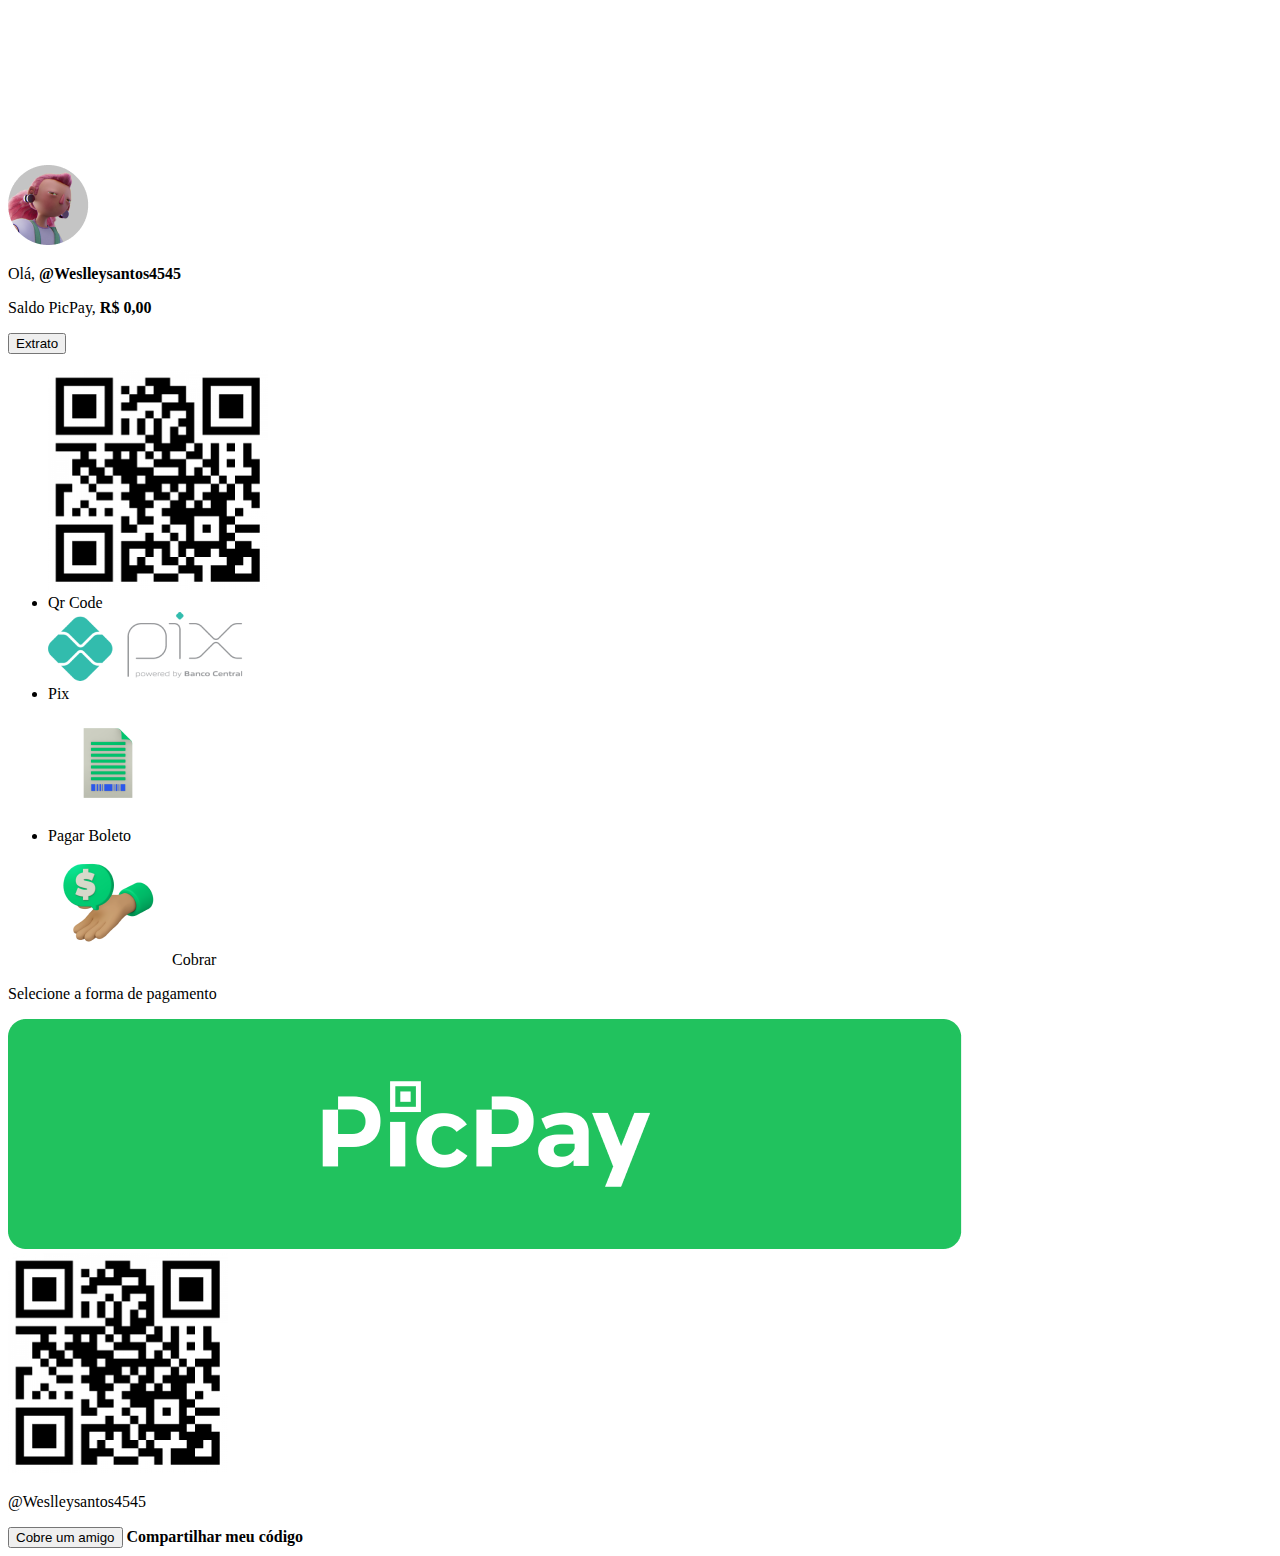
==== index.html @ 89a9e0e4 "Add files via upload" ====
<!DOCTYPE html>
<html lang="pt-BR">

    <head>

        <meta charset="UTF-8"/>
        <title>PicPay Pro</title>

    </head>

    <body color="red">
        
        <header>
            <div>
                <figure>
                    <img src="./assets/img/logo-picpro.png" alt="Projeto PicPro">
                </figure>
                <figure>
                    <img src="./assets/img/logo-kenzie.png" alt="Logo Kenzie">
                </figure>
            </div>
        </header>

        <main>

            <section>

                <div>

                <img src="assets/img/usuario.png" alt="Ícone do usuario">
                <p>Olá, <strong>@Weslleysantos4545</strong></p>

                </div>
                <div>
                    <p>Saldo PicPay, <strong>R$ 0,00</strong></p>
                    <button>Extrato</button>
                </div>
                <ul>
                    <img src="assets/img/qrcode-imagem.png" alt="qrcode">
                    <li>Qr Code</li>

                    <img src="assets/img/pix-logo.png" alt="Pix">
                    <li>Pix</li>

                    <img src="assets/img/boleto.png" alt="Boleto">
                    <li>Pagar Boleto</li>

                    <img src="assets/img/cobrar.png" alt="Cobrar">
                    <liTr4>Cobrar</li>
                </ul>

            </section>

            <section>
                <!--Div Geral-->
                <div>
                    
                    <!--Div pagamento-->
                    <div>
                        <p>Selecione a forma de pagamento</p>
                        <img src="assets/img/banner.png" alt="formpag">

                    </div>
                    
                    <!--Div QrCode-->
                    <div>
                        <img src="assets/img/qrcode-imagem.png" alt="qrcode">
                        <p>@Weslleysantos4545</p>
                        <button>Cobre um amigo</button>
                        <strong>Compartilhar meu código</strong>
                    </div>

                    <!--Div Pix-->
                    <div>


                    </div>
                    
                    <!--Div Boleto-->
                    <div></div>

                    <!--Div Cobrar-->
                    <div></div>
                    
                    
                </div>

            </section>

        </main>
        
    </body>

</html>
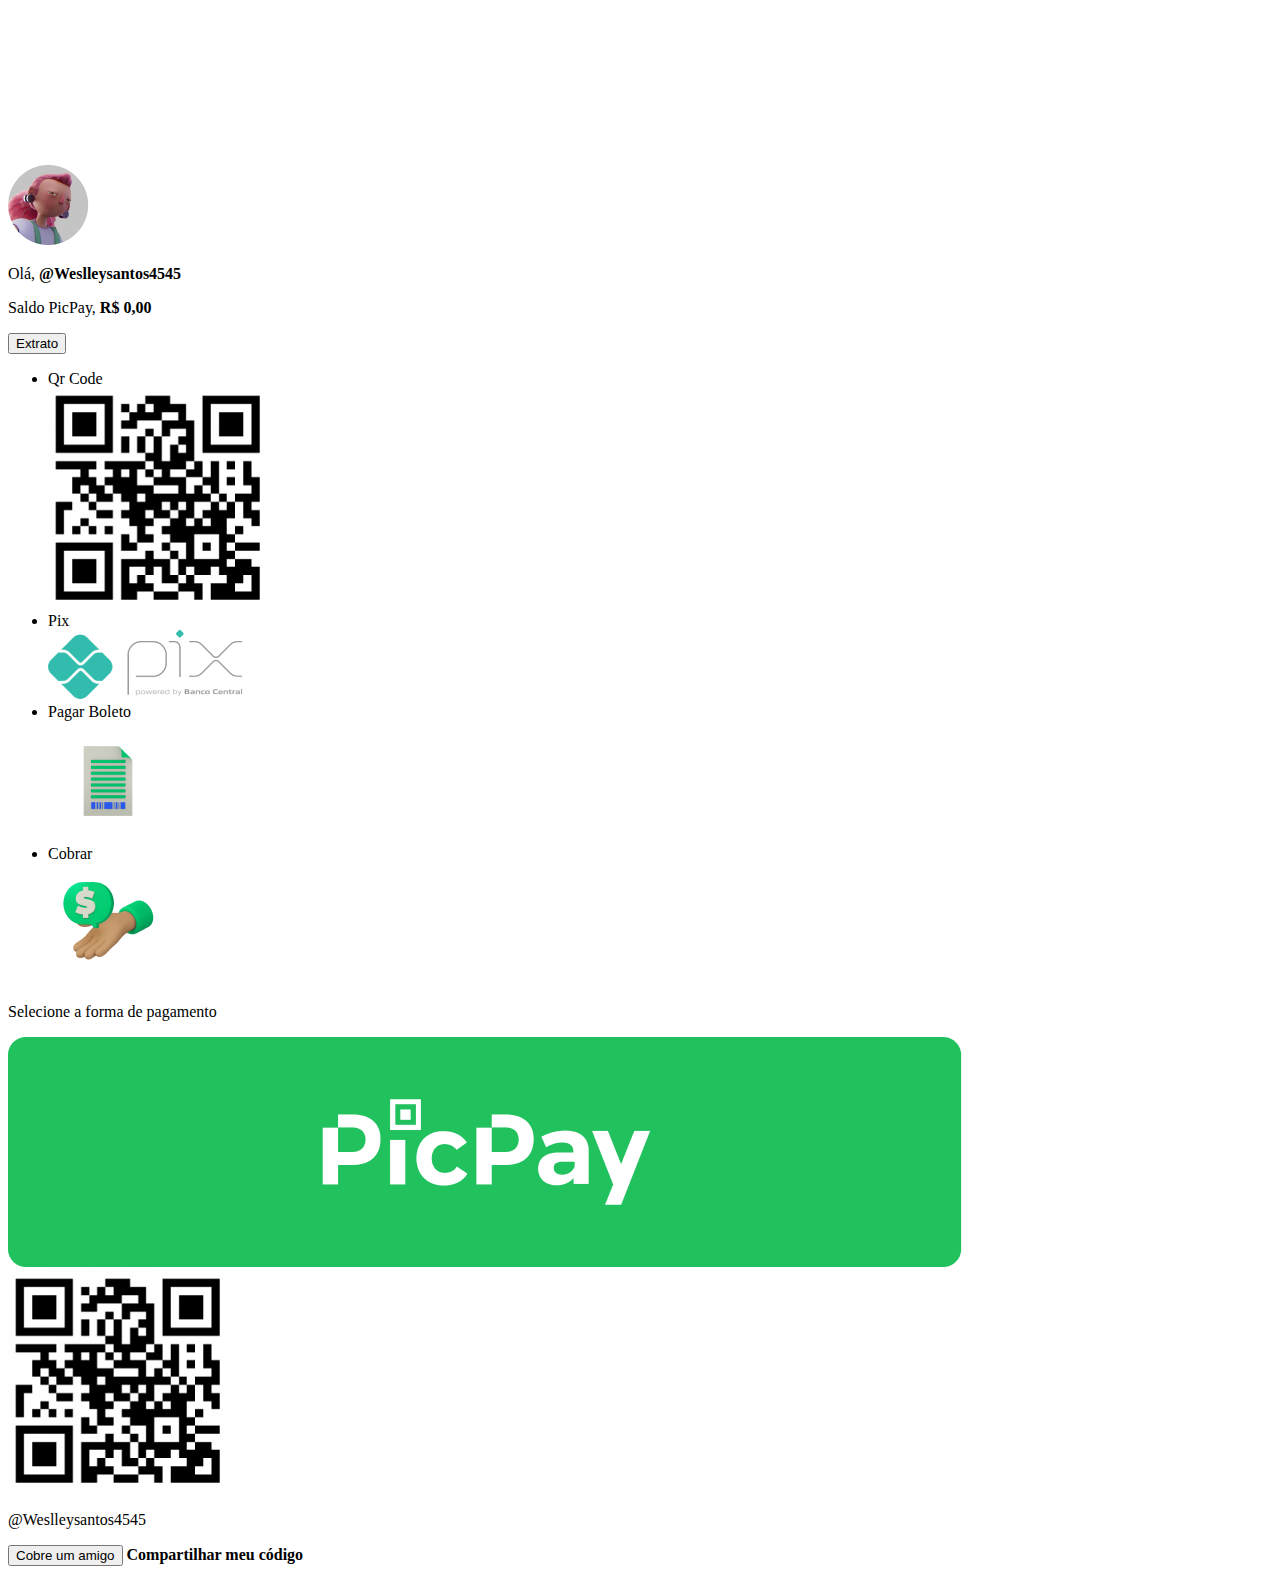
==== commit bf92696f: "Update index.html" ====
--- a/index.html
+++ b/index.html
@@ -8,45 +8,49 @@
 
     </head>
 
-    <body color="red">
+    <body>
         
-        <header>
-            <div>
-                <figure>
+        <header class="cabecalho">
+            <div class="container">
+                <figure class="cabecalho_logoPicpro">
                     <img src="./assets/img/logo-picpro.png" alt="Projeto PicPro">
                 </figure>
-                <figure>
+                <figure class="cabecalho_logoKenzie">
                     <img src="./assets/img/logo-kenzie.png" alt="Logo Kenzie">
                 </figure>
             </div>
         </header>
-
+         <!-- conteúdo principal da página -->
         <main>
 
-            <section>
+            <section class="secaoDetalhesConta">
 
-                <div>
-
+                <div class="secaoDetalhesConta_sobreUsuario">
                 <img src="assets/img/usuario.png" alt="Ícone do usuario">
                 <p>Olá, <strong>@Weslleysantos4545</strong></p>
+                </div>
 
-                </div>
-                <div>
+                <div class="secaoDetalhesConta_sobreSaldo">
                     <p>Saldo PicPay, <strong>R$ 0,00</strong></p>
                     <button>Extrato</button>
                 </div>
-                <ul>
-                    <img src="assets/img/qrcode-imagem.png" alt="qrcode">
+
+                <ul class="secaoDetalhesConta_opcoesTransacoes">
+                    
                     <li>Qr Code</li>
+                        <img src="assets/img/qrcode-imagem.png" alt="qrcode">
 
-                    <img src="assets/img/pix-logo.png" alt="Pix">
+                    
                     <li>Pix</li>
+                        <img src="assets/img/pix-logo.png" alt="Pix">
 
-                    <img src="assets/img/boleto.png" alt="Boleto">
+                    
                     <li>Pagar Boleto</li>
+                        <img src="assets/img/boleto.png" alt="Boleto">
 
-                    <img src="assets/img/cobrar.png" alt="Cobrar">
-                    <liTr4>Cobrar</li>
+                    
+                    <li>Cobrar</li>
+                        <img src="assets/img/cobrar.png" alt="Cobrar">
                 </ul>
 
             </section>
@@ -91,4 +95,4 @@
         
     </body>
 
-</html>+</html>
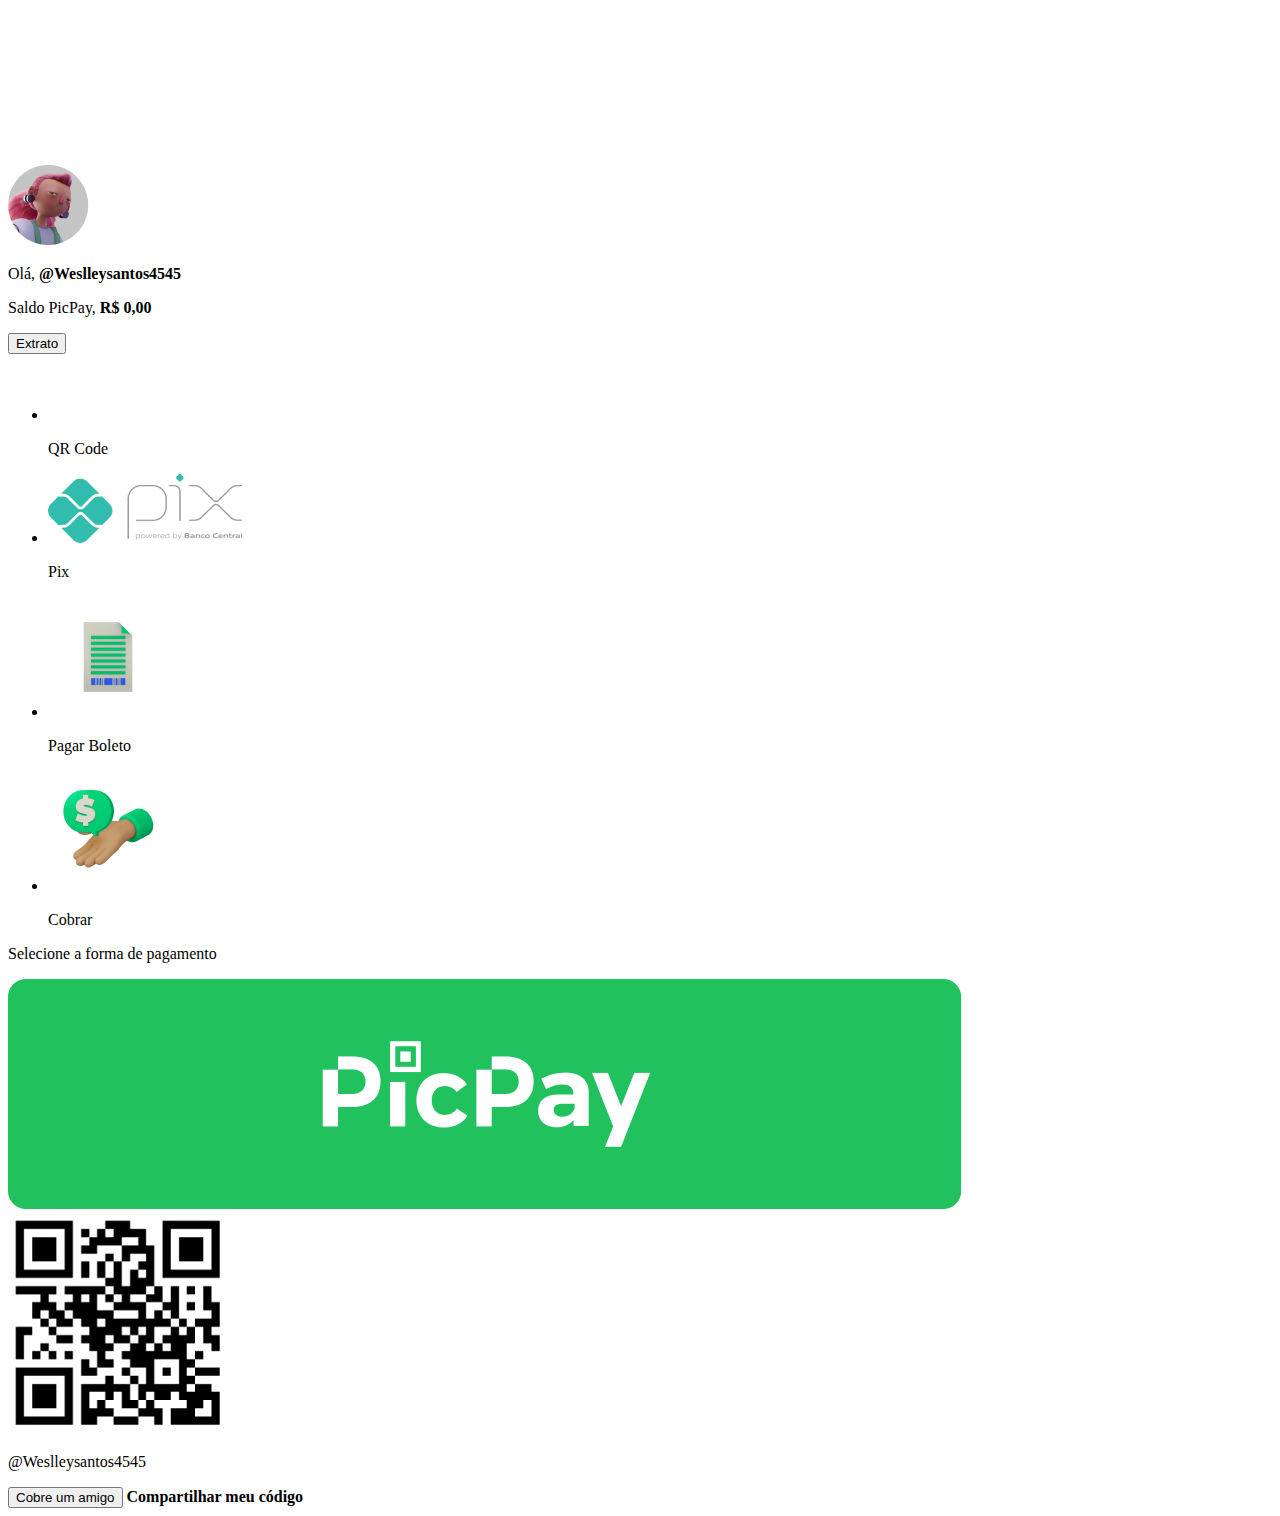
==== commit a3185149: "Update index.html" ====
--- a/index.html
+++ b/index.html
@@ -37,20 +37,26 @@
 
                 <ul class="secaoDetalhesConta_opcoesTransacoes">
                     
-                    <li>Qr Code</li>
-                        <img src="assets/img/qrcode-imagem.png" alt="qrcode">
+                    <li class="secaoDetalhesConta_itemTransacao">
+                        <img src="assets/img/qrcode.png" alt="qrcode">
+                        <p>QR Code</p>
+                    </li>
 
-                    
-                    <li>Pix</li>
+                    <li class="secaoDetalhesConta_itemTransacao">
                         <img src="assets/img/pix-logo.png" alt="Pix">
+                        <p>Pix</p>
+                    </li>
 
-                    
-                    <li>Pagar Boleto</li>
+                    <li class="secaoDetalhesConta_itemTransacao">
                         <img src="assets/img/boleto.png" alt="Boleto">
+                        <p>Pagar Boleto</p>
+                    </li>
 
-                    
-                    <li>Cobrar</li>
+                    <li class="secaoDetalhesConta_itemTransacao">
                         <img src="assets/img/cobrar.png" alt="Cobrar">
+                        <p>Cobrar</p>
+                    </li>
+
                 </ul>
 
             </section>
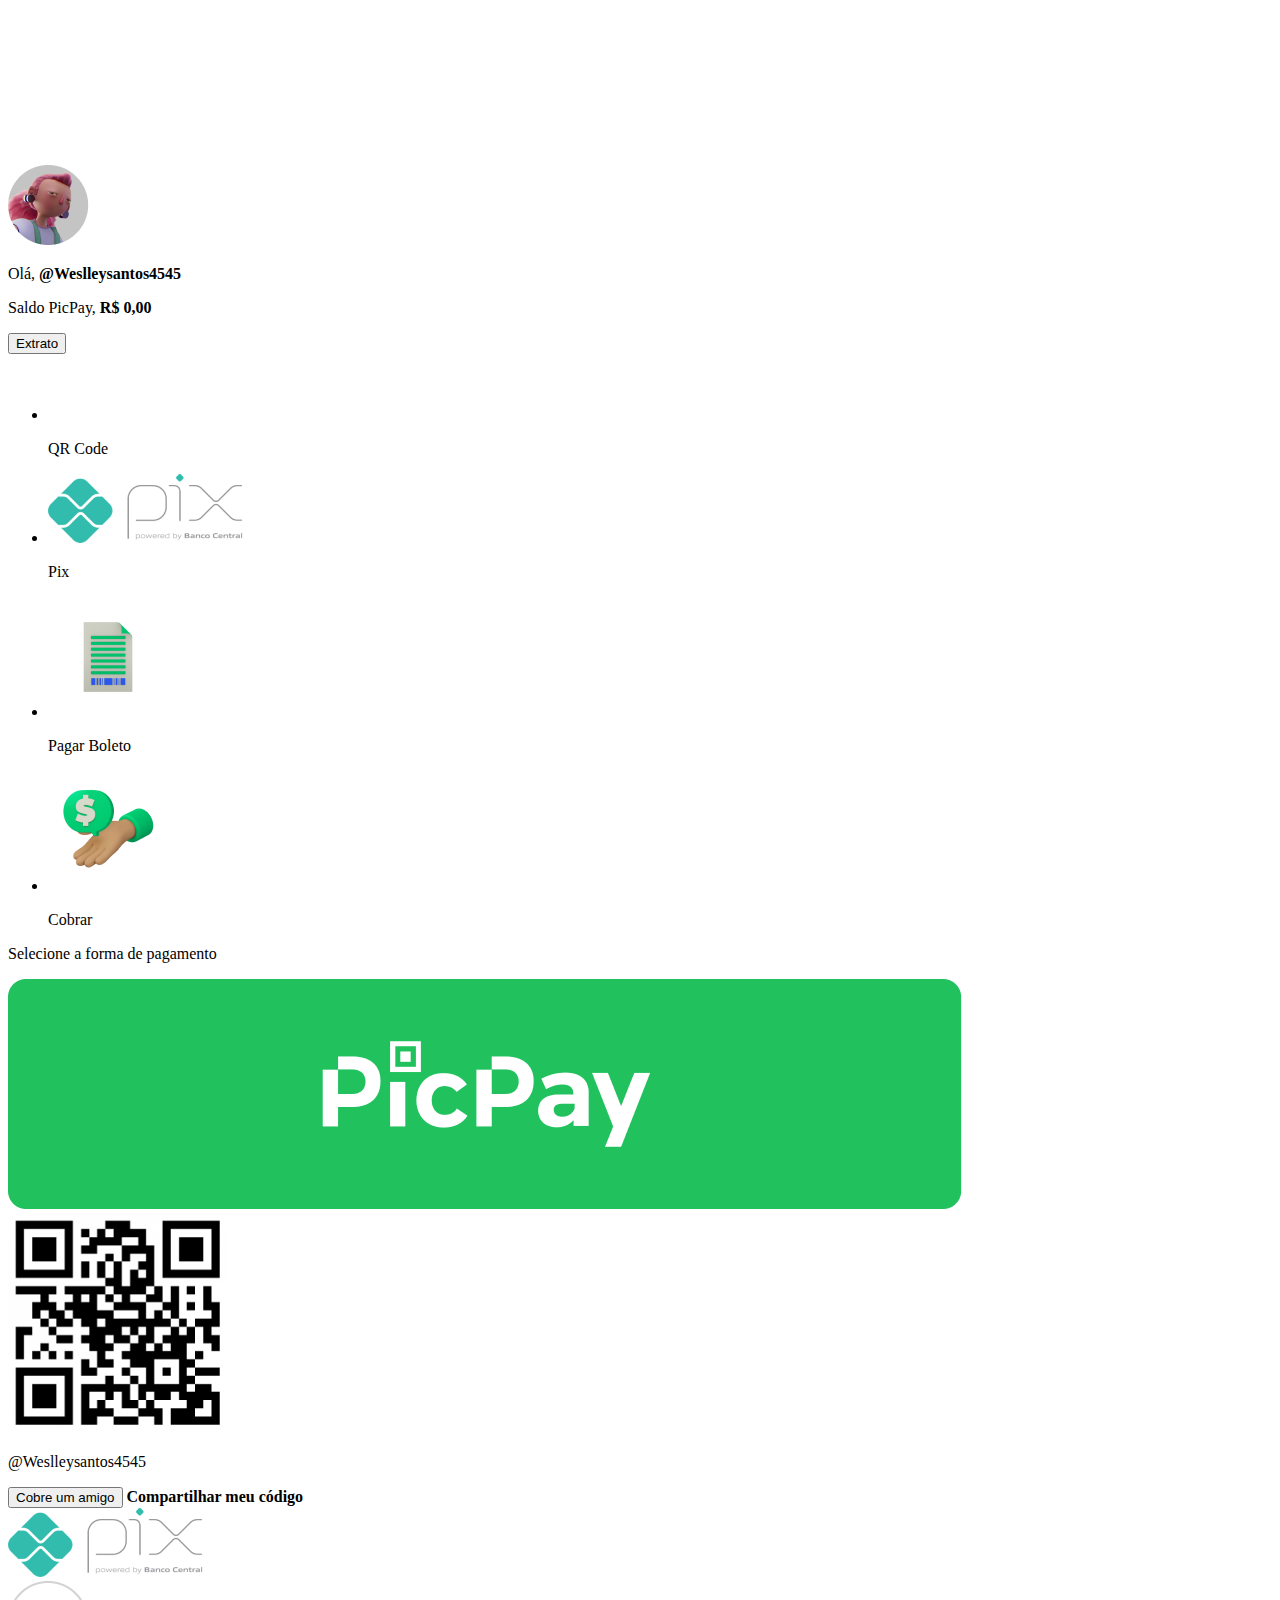
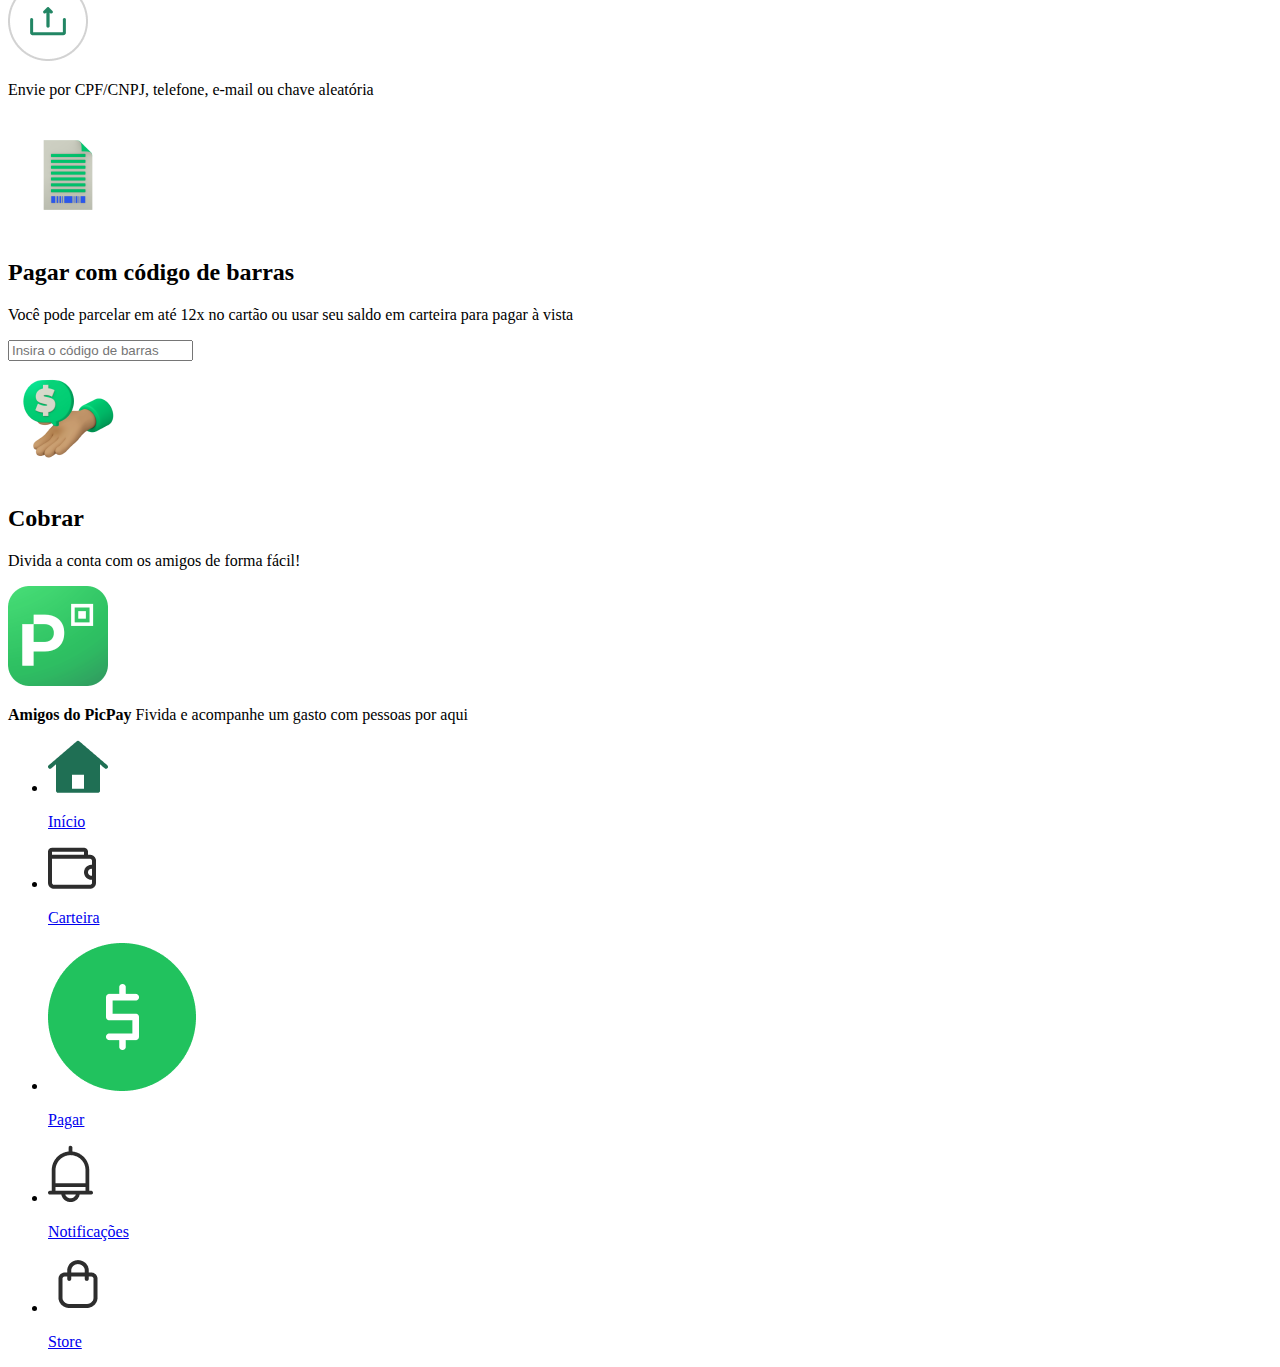
==== commit 2923b187: "Update index.html" ====
--- a/index.html
+++ b/index.html
@@ -61,19 +61,19 @@
 
             </section>
 
-            <section>
+            <section class="secaoTransacao">
                 <!--Div Geral-->
-                <div>
+                <div class="container">
                     
-                    <!--Div pagamento-->
-                    <div>
+                    <!-- div selecione forma de agamento -->
+                    <div class="secaoTransacao_avisoSelecao">
                         <p>Selecione a forma de pagamento</p>
                         <img src="assets/img/banner.png" alt="formpag">
 
                     </div>
                     
                     <!--Div QrCode-->
-                    <div>
+                    <div class="secaoTransacao_qrCode">
                         <img src="assets/img/qrcode-imagem.png" alt="qrcode">
                         <p>@Weslleysantos4545</p>
                         <button>Cobre um amigo</button>
@@ -81,22 +81,76 @@
                     </div>
 
                     <!--Div Pix-->
-                    <div>
-
-
+                    <div class="secaoTransacao_pix">
+                        <img src="assets/img/pix-logo.png" alt="Logo pix">
+                        <div class="secaoTransacao_boxOpcao">
+                            <img src="assets/img/pix1.png" alt="Icone opcao Pix">
+                            <p>Envie por CPF/CNPJ, telefone, e-mail ou chave aleatória</p>
+                        </div>
                     </div>
                     
                     <!--Div Boleto-->
-                    <div></div>
+                    <div class="secaoTransacao_boleto">
+                        <img src="assets/img/boleto.png">
+                        <h2>Pagar com código de barras</h2>
+                        <p>Você pode parcelar em até 12x no cartão ou usar seu saldo em carteira para pagar à vista</p>
+                        <input type="text" placeholder="Insira o código de barras">
+                    </div>
 
                     <!--Div Cobrar-->
-                    <div></div>
+                    <div class="secaoTransicao_cobrar">
+                        <img src="assets/img/cobrar.png" alt="Ícone cobrar">
+                        <h2>Cobrar</h2>
+                        <p>Divida a conta com os amigos de forma fácil!</p>
+                        <div class="secaoTransacao_boxOpcao">
+                            <img src="assets/img/picpay-icon.png" alt="Icone picpay">
+                            <p><strong>Amigos do PicPay</strong> Fivida e acompanhe um gasto com pessoas por aqui</p>
+                        </div>
+
+                    </div>
                     
                     
                 </div>
 
             </section>
 
+            <!--Rodapé-->
+            <footer class="rodape">
+                <ul class="rodape_menuPrincipal">
+                    <li class="rodape_menuItem">
+                        <a href="#">
+                            <img src="assets/img/inicio.png" alt="Ícone Início">
+                            <p>Início</p>
+                        </a>
+                    </li>
+                    <li class="rodape_menuItem">
+                        <a href="#">
+                            <img src="assets/img/carteira-icon.png" alt="Ícone carteira">
+                            <p>Carteira</p>
+                        </a>
+                    </li>
+                    <li class="rodape_menuItem">
+                        <a href="#">
+                            <img src="assets/img/pagar.png" alt="Ícone pagar">
+                            <p>Pagar</p>
+                        </a>
+                    </li>
+                    <li class="rodape_menuItem">
+                        <a href="#">
+                            <img src="assets/img/notificacao.png" alt="Ícone notificacao">
+                            <p>Notificações</p>
+                        </a>
+                    </li>
+                    <li class="rodape_menuItem">
+                        <a href="#">
+                            <img src="assets/img/bolsa.png" alt="Ícone bolsa">
+                            <p>Store</p>
+                        </a>
+                    </li>
+                </ul>
+
+            </footer>
+
         </main>
         
     </body>
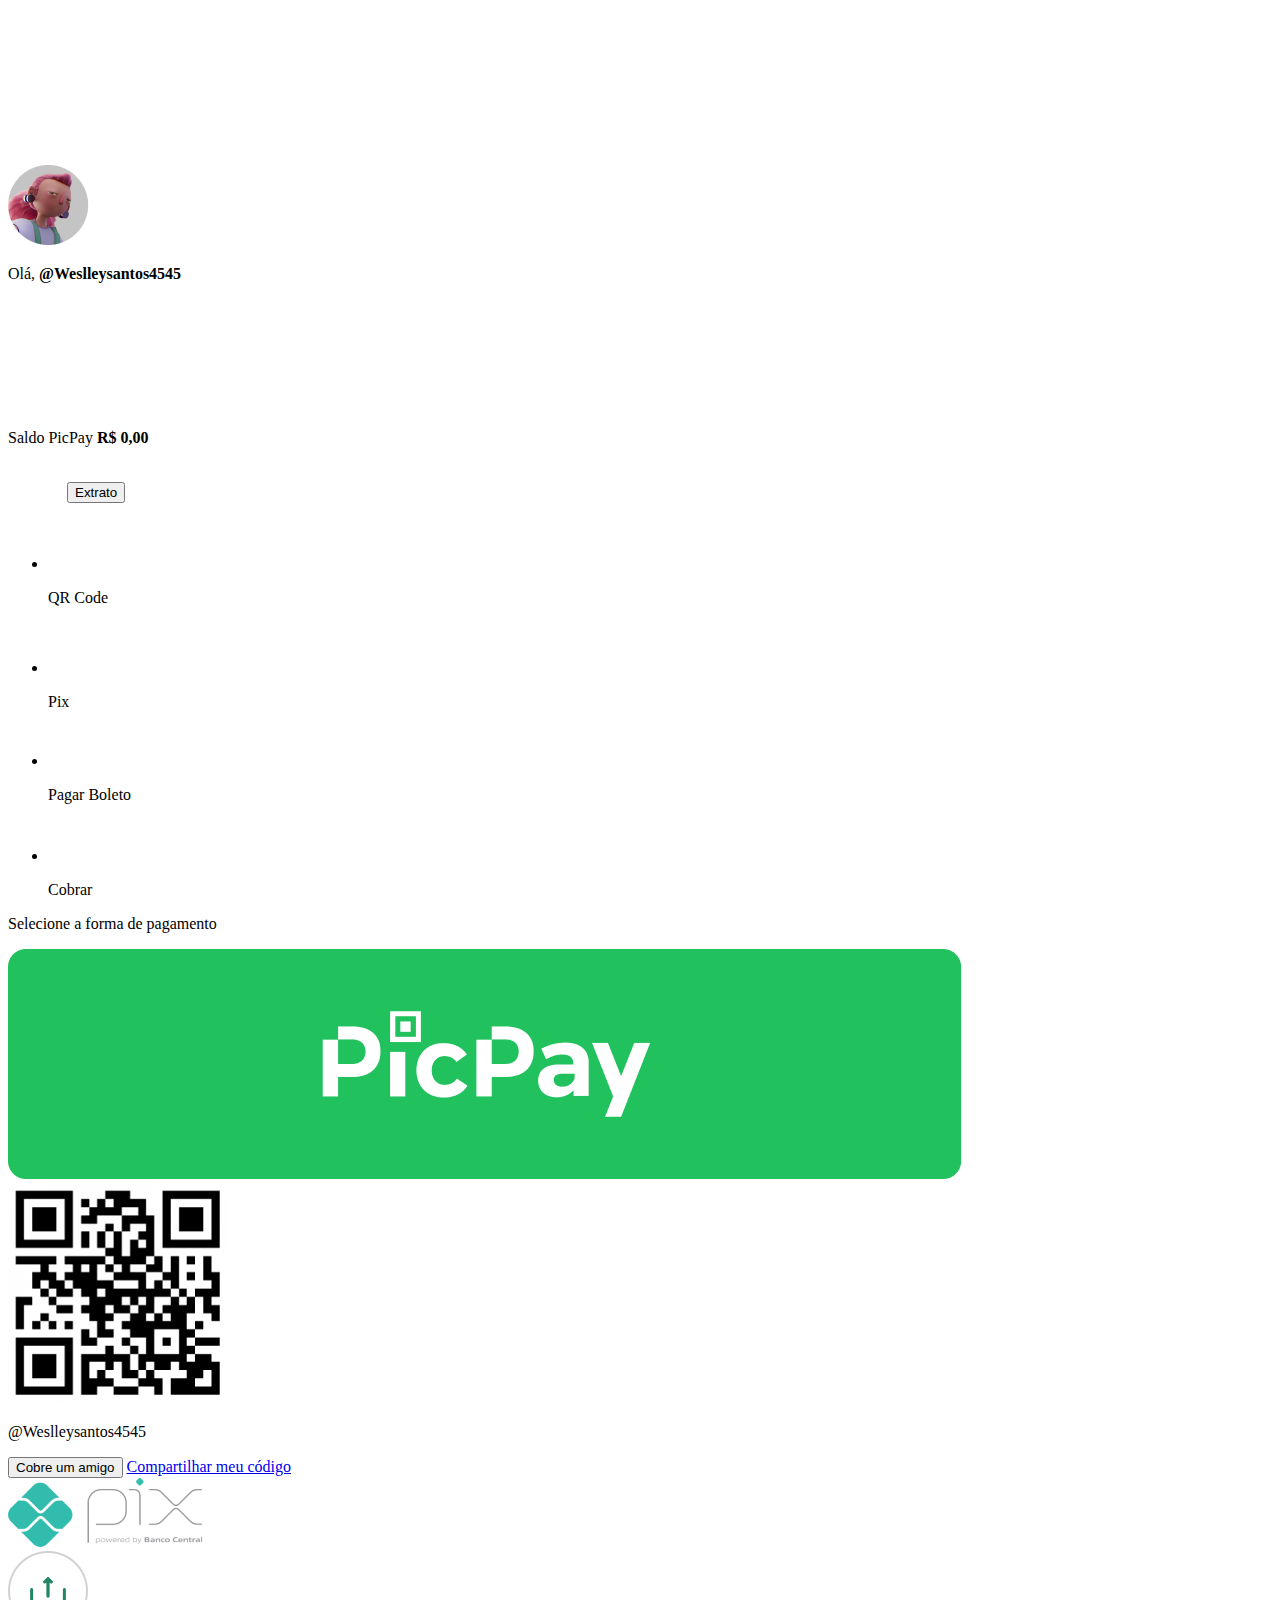
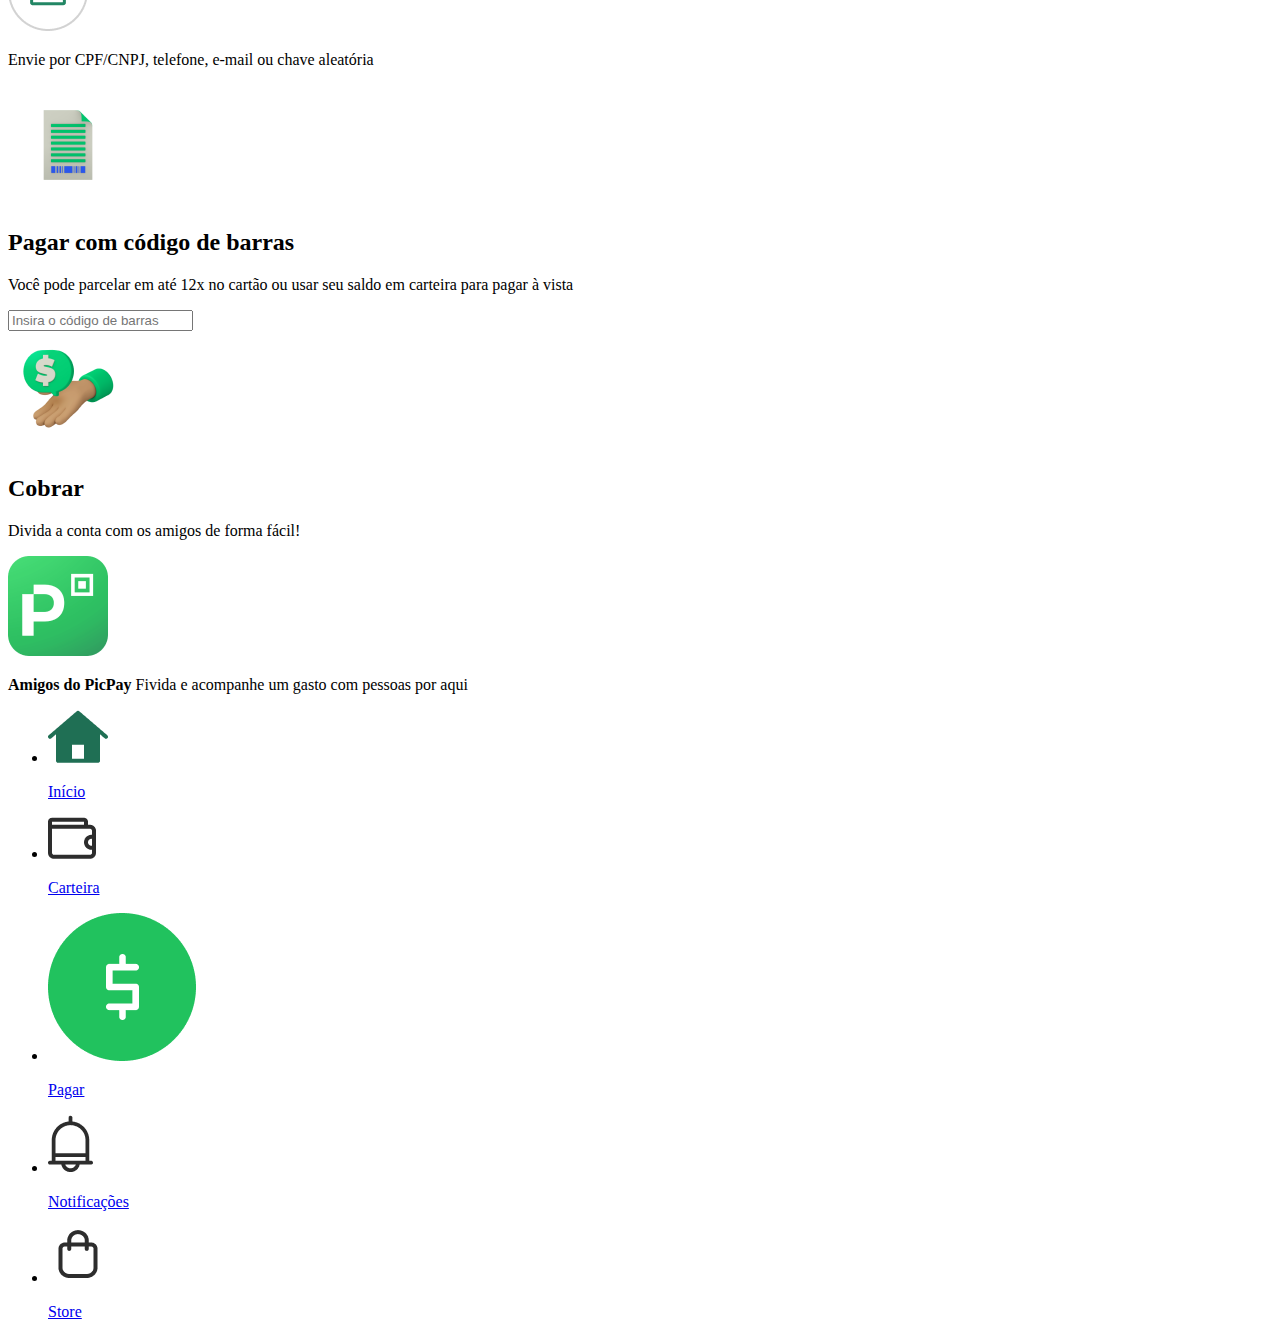
==== commit 0518daf0: "Update index.html" ====
--- a/index.html
+++ b/index.html
@@ -4,6 +4,11 @@
     <head>
 
         <meta charset="UTF-8"/>
+        <link rel="preconnect" href="https://fonts.googleapis.com">
+        <link rel="preconnect" href="https://fonts.gstatic.com" crossorigin>
+        <link href="https://fonts.googleapis.com/css2?family=Poppins:wght@300&display=swap" rel="stylesheet">
+        <link rel="stylesheet" type="text/css" href="assets/css/reset.css"/>
+        <link rel="stylesheet" type="text/css" href="assets/css/style.css"/>
         <title>PicPay Pro</title>
 
     </head>
@@ -24,41 +29,50 @@
         <main>
 
             <section class="secaoDetalhesConta">
+                <div class="container">
+                    <div class="secaoDetalhesConta_sobreUsuario">
+                        <img src="assets/img/usuario.png" alt="Ícone do usuario">
+                        <p>Olá, <strong>@Weslleysantos4545</strong></p>
+                        <div class="ImgUsuario">
+                            <img src="assets/img/presente.png" alt="presente">
+                        </div>
+                        <div class="ImgUsuario2">
+                            <img src="assets/img/chat.png" alt="chat">
+                        </div>
+                        
+                    </div>
+                    
 
-                <div class="secaoDetalhesConta_sobreUsuario">
-                <img src="assets/img/usuario.png" alt="Ícone do usuario">
-                <p>Olá, <strong>@Weslleysantos4545</strong></p>
+                    <div class="secaoDetalhesConta_sobreSaldo">
+                        <p>Saldo PicPay <strong>R$ 0,00</strong></p>
+                        <img src="assets/img/visualizar.png" alt="visualizar">
+                        <button>Extrato</button>
+                    </div>
+
+                    <ul class="secaoDetalhesConta_opcoesTransacoes">
+                        
+                        <li class="secaoDetalhesConta_itemTransacao">
+                            <img src="assets/img/qrcode.png" alt="qrcode">
+                            <p>QR Code</p>
+                        </li>
+
+                        <li class="secaoDetalhesConta_itemTransacao">
+                            <img src="assets/img/pix.png" alt="Pix">
+                            <p>Pix</p>
+                        </li>
+
+                        <li class="secaoDetalhesConta_itemTransacao">
+                            <img src="assets/img/codigo.png" alt="Boleto">
+                            <p>Pagar Boleto</p>
+                        </li>
+
+                        <li class="secaoDetalhesConta_itemTransacao">
+                            <img src="assets/img/cobrar-icon.png" alt="Cobrar">
+                            <p>Cobrar</p>
+                        </li>
+
+                    </ul>
                 </div>
-
-                <div class="secaoDetalhesConta_sobreSaldo">
-                    <p>Saldo PicPay, <strong>R$ 0,00</strong></p>
-                    <button>Extrato</button>
-                </div>
-
-                <ul class="secaoDetalhesConta_opcoesTransacoes">
-                    
-                    <li class="secaoDetalhesConta_itemTransacao">
-                        <img src="assets/img/qrcode.png" alt="qrcode">
-                        <p>QR Code</p>
-                    </li>
-
-                    <li class="secaoDetalhesConta_itemTransacao">
-                        <img src="assets/img/pix-logo.png" alt="Pix">
-                        <p>Pix</p>
-                    </li>
-
-                    <li class="secaoDetalhesConta_itemTransacao">
-                        <img src="assets/img/boleto.png" alt="Boleto">
-                        <p>Pagar Boleto</p>
-                    </li>
-
-                    <li class="secaoDetalhesConta_itemTransacao">
-                        <img src="assets/img/cobrar.png" alt="Cobrar">
-                        <p>Cobrar</p>
-                    </li>
-
-                </ul>
-
             </section>
 
             <section class="secaoTransacao">
@@ -77,7 +91,7 @@
                         <img src="assets/img/qrcode-imagem.png" alt="qrcode">
                         <p>@Weslleysantos4545</p>
                         <button>Cobre um amigo</button>
-                        <strong>Compartilhar meu código</strong>
+                        <a href="#">Compartilhar meu código</a>
                     </div>
 
                     <!--Div Pix-->
@@ -116,39 +130,40 @@
 
             <!--Rodapé-->
             <footer class="rodape">
-                <ul class="rodape_menuPrincipal">
-                    <li class="rodape_menuItem">
-                        <a href="#">
-                            <img src="assets/img/inicio.png" alt="Ícone Início">
-                            <p>Início</p>
-                        </a>
-                    </li>
-                    <li class="rodape_menuItem">
-                        <a href="#">
-                            <img src="assets/img/carteira-icon.png" alt="Ícone carteira">
-                            <p>Carteira</p>
-                        </a>
-                    </li>
-                    <li class="rodape_menuItem">
-                        <a href="#">
-                            <img src="assets/img/pagar.png" alt="Ícone pagar">
-                            <p>Pagar</p>
-                        </a>
-                    </li>
-                    <li class="rodape_menuItem">
-                        <a href="#">
-                            <img src="assets/img/notificacao.png" alt="Ícone notificacao">
-                            <p>Notificações</p>
-                        </a>
-                    </li>
-                    <li class="rodape_menuItem">
-                        <a href="#">
-                            <img src="assets/img/bolsa.png" alt="Ícone bolsa">
-                            <p>Store</p>
-                        </a>
-                    </li>
-                </ul>
-
+                <div class="container">
+                    <ul class="rodape_menuPrincipal">
+                        <li class="rodape_menuItem">
+                            <a href="#">
+                                <img src="assets/img/inicio.png" alt="Ícone Início">
+                                <p>Início</p>
+                            </a>
+                        </li>
+                        <li class="rodape_menuItem">
+                            <a href="#">
+                                <img src="assets/img/carteira-icon.png" alt="Ícone carteira">
+                                <p>Carteira</p>
+                            </a>
+                        </li>
+                        <li class="rodape_menuItem_pagar">
+                            <a href="#">
+                                <img src="assets/img/pagar.png" alt="Ícone pagar">
+                                <p>Pagar</p>
+                            </a>
+                        </li>
+                        <li class="rodape_menuItem">
+                            <a href="#">
+                                <img src="assets/img/notificacao.png" alt="Ícone notificacao">
+                                <p>Notificações</p>
+                            </a>
+                        </li>
+                        <li class="rodape_menuItem">
+                            <a href="#">
+                                <img src="assets/img/bolsa.png" alt="Ícone bolsa">
+                                <p>Store</p>
+                            </a>
+                        </li>
+                    </ul>
+                </div>
             </footer>
 
         </main>
--- a/assets/css/style.css
+++ b/assets/css/style.css
@@ -0,0 +1 @@
+Apagar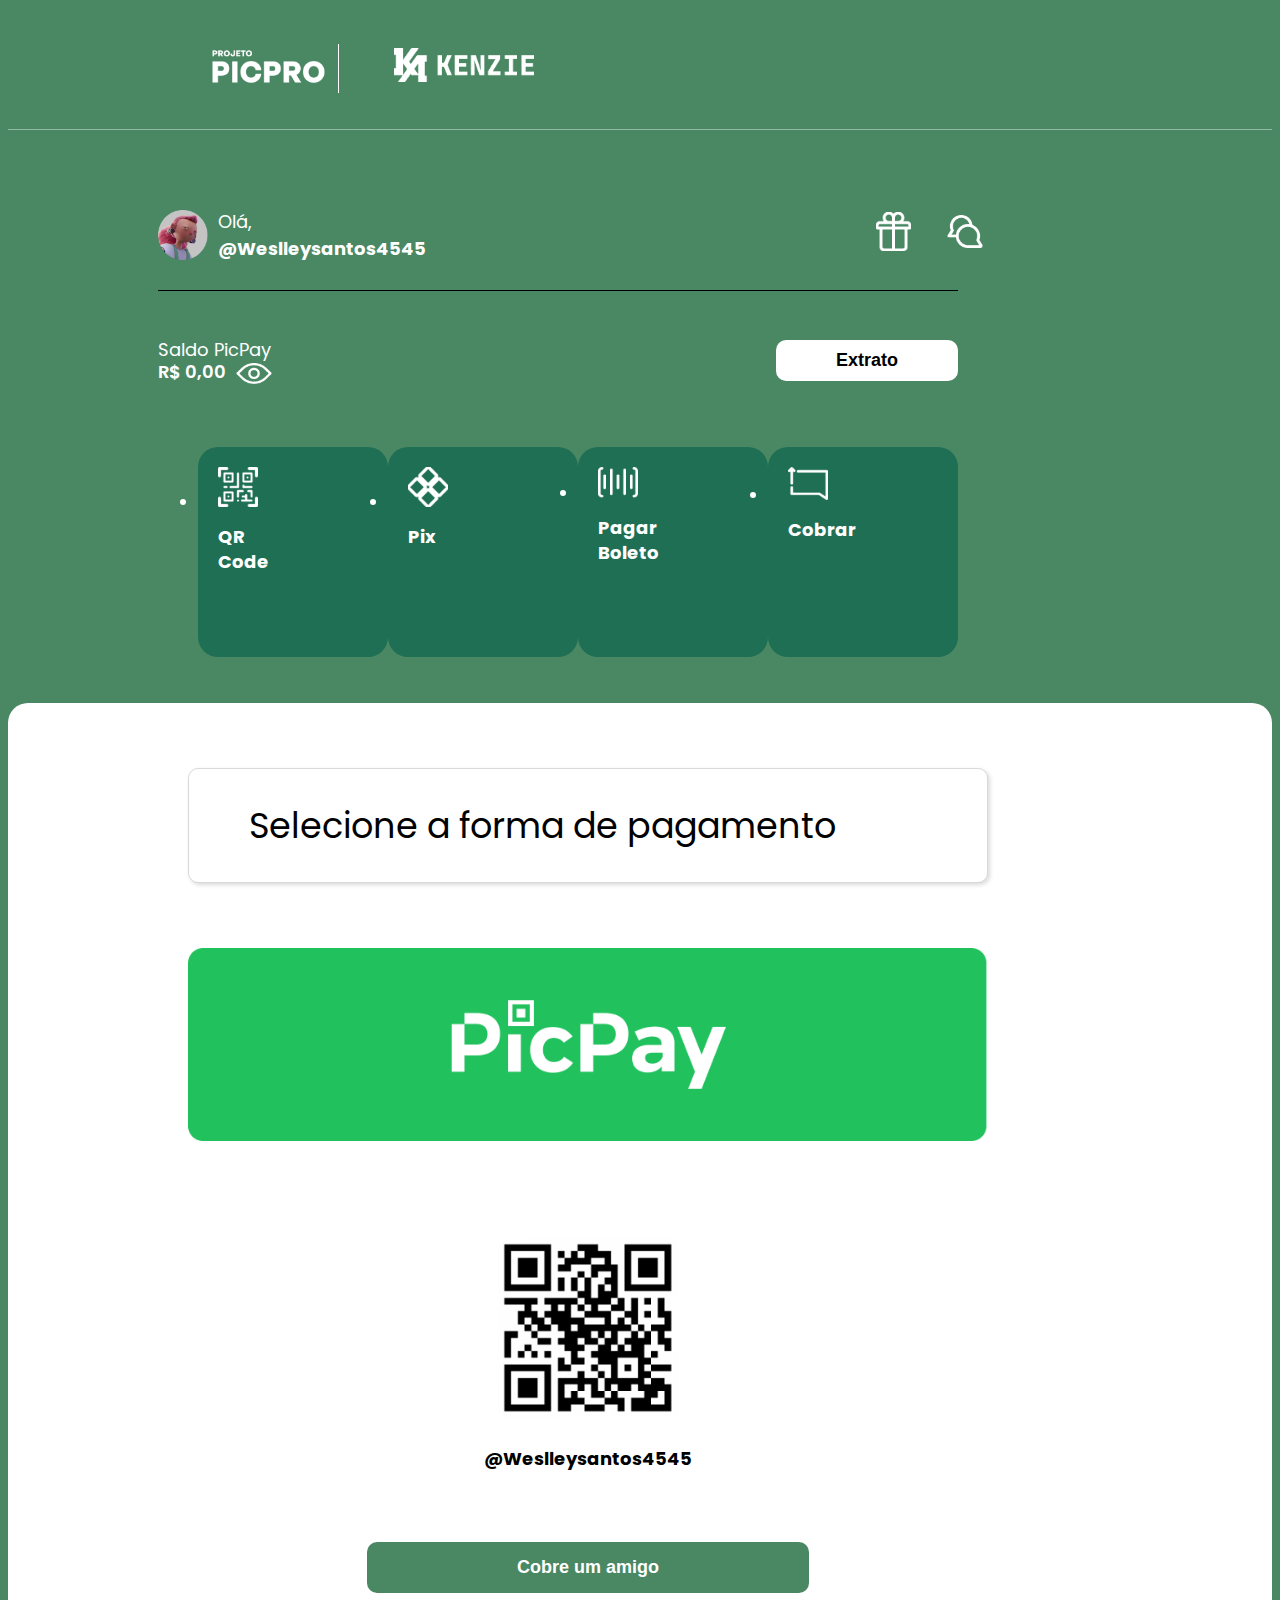
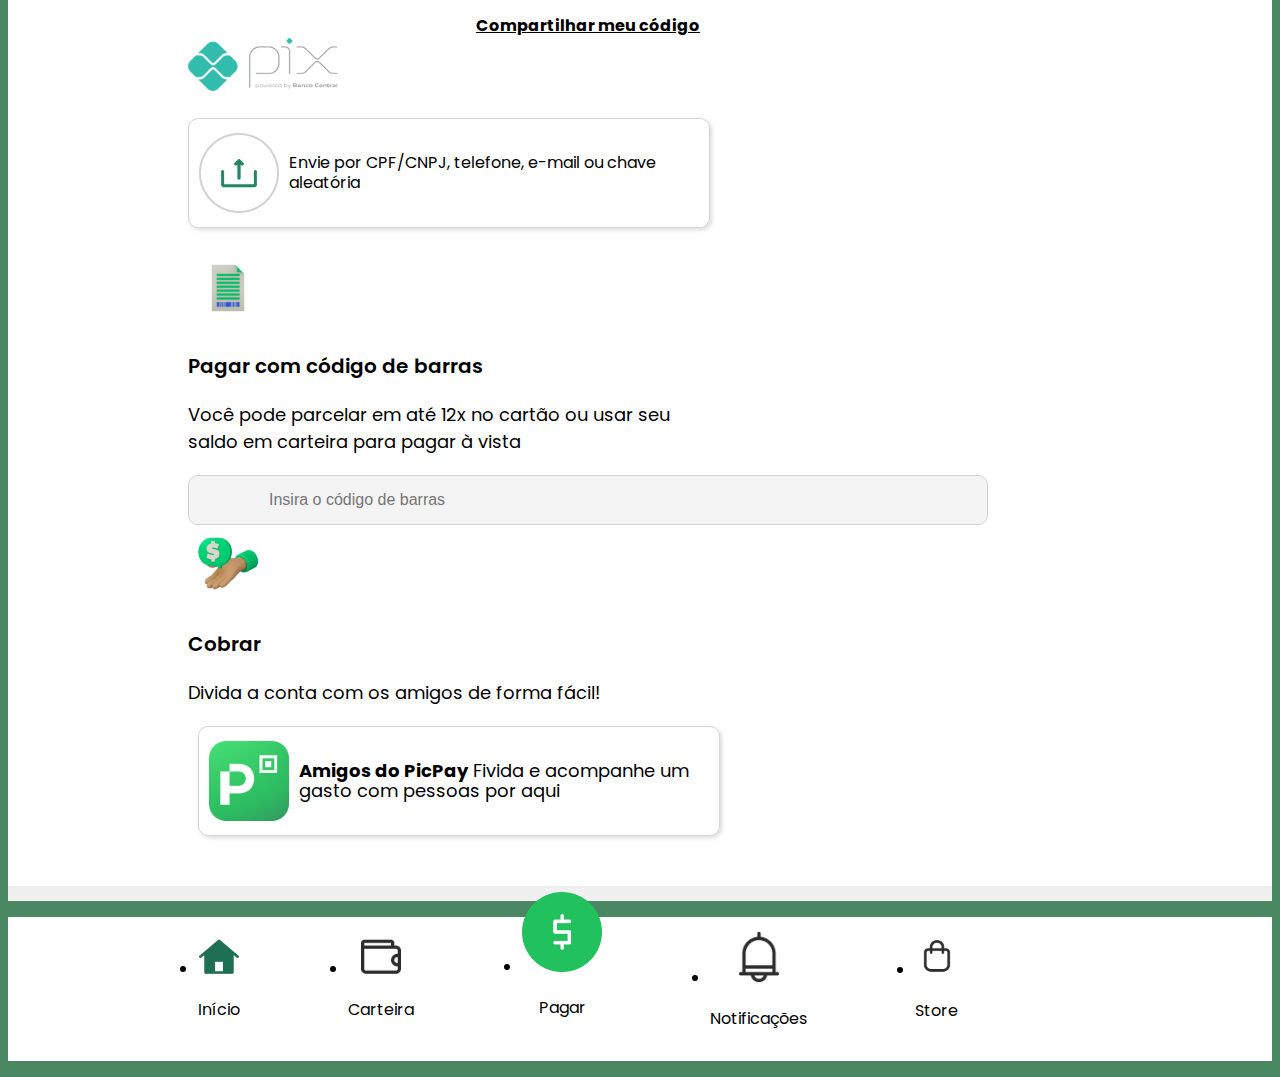
==== commit 9da66bf5: "Update index.html" ====
--- a/index.html
+++ b/index.html
@@ -51,22 +51,22 @@
 
                     <ul class="secaoDetalhesConta_opcoesTransacoes">
                         
-                        <li class="secaoDetalhesConta_itemTransacao">
+                        <li class="secaoDetalhesConta_itemTransacao" id="1">
                             <img src="assets/img/qrcode.png" alt="qrcode">
                             <p>QR Code</p>
                         </li>
 
-                        <li class="secaoDetalhesConta_itemTransacao">
+                        <li class="secaoDetalhesConta_itemTransacao" id="2">
                             <img src="assets/img/pix.png" alt="Pix">
                             <p>Pix</p>
                         </li>
 
-                        <li class="secaoDetalhesConta_itemTransacao">
+                        <li class="secaoDetalhesConta_itemTransacao" id="3">
                             <img src="assets/img/codigo.png" alt="Boleto">
                             <p>Pagar Boleto</p>
                         </li>
 
-                        <li class="secaoDetalhesConta_itemTransacao">
+                        <li class="secaoDetalhesConta_itemTransacao" id="4">
                             <img src="assets/img/cobrar-icon.png" alt="Cobrar">
                             <p>Cobrar</p>
                         </li>
@@ -80,14 +80,14 @@
                 <div class="container">
                     
                     <!-- div selecione forma de agamento -->
-                    <div class="secaoTransacao_avisoSelecao">
+                    <div class="secaoTransacao_avisoSelecao mostrar">
                         <p>Selecione a forma de pagamento</p>
                         <img src="assets/img/banner.png" alt="formpag">
 
                     </div>
                     
                     <!--Div QrCode-->
-                    <div class="secaoTransacao_qrCode">
+                    <div data-id="1" class="secaoTransacao_qrCode">
                         <img src="assets/img/qrcode-imagem.png" alt="qrcode">
                         <p>@Weslleysantos4545</p>
                         <button>Cobre um amigo</button>
@@ -95,7 +95,7 @@
                     </div>
 
                     <!--Div Pix-->
-                    <div class="secaoTransacao_pix">
+                    <div data-id="2" class="secaoTransacao_pix">
                         <img src="assets/img/pix-logo.png" alt="Logo pix">
                         <div class="secaoTransacao_boxOpcao">
                             <img src="assets/img/pix1.png" alt="Icone opcao Pix">
@@ -104,7 +104,7 @@
                     </div>
                     
                     <!--Div Boleto-->
-                    <div class="secaoTransacao_boleto">
+                    <div data-id="3" class="secaoTransacao_boleto">
                         <img src="assets/img/boleto.png">
                         <h2>Pagar com código de barras</h2>
                         <p>Você pode parcelar em até 12x no cartão ou usar seu saldo em carteira para pagar à vista</p>
@@ -112,7 +112,7 @@
                     </div>
 
                     <!--Div Cobrar-->
-                    <div class="secaoTransicao_cobrar">
+                    <div data-id="4" class="secaoTransicao_cobrar">
                         <img src="assets/img/cobrar.png" alt="Ícone cobrar">
                         <h2>Cobrar</h2>
                         <p>Divida a conta com os amigos de forma fácil!</p>
@@ -167,7 +167,7 @@
             </footer>
 
         </main>
-        
+        <script src="./assets/js/script.js"></script>
     </body>
 
 </html>
--- a/assets/css/style.css
+++ b/assets/css/style.css
@@ -1 +1,339 @@
-Apagar+body{
+    background-color: #4a8864;
+    font-family: 'Poppins', sans-serif;
+}
+
+.container{
+    width: 100%;
+    max-width: 800px;
+    margin: 0 150px;
+}
+
+
+.cabecalho{
+    padding: 20px 0;
+    border-bottom: 1px solid rgba(255, 255, 255, 0.4);
+}
+
+.cabecalho .container{
+    display: flex;
+    align-items: center;
+}
+
+.cabecalho figure img{
+    width: 100%;
+    max-width: 140px;
+}
+
+.cabecalho .cabecalho_logoPicpro{
+    border-right: 1px solid white;
+    margin-right: 15px;
+}
+
+.secaoDetalhesConta{
+    color: white;
+    padding: 60px 0 30px;
+}
+
+
+
+.ImgUsuario {
+    transform:translate(450px);
+    width: 100%;
+    max-width: 35px;
+ 
+}
+
+
+.ImgUsuario2{
+    transform:translate(1390%);
+    width: 100%;
+    max-width: 35px;
+}
+
+
+
+.secaoDetalhesConta_sobreUsuario{
+    display: flex;
+    align-items: center;
+    margin-bottom: 10px;
+}
+
+.secaoDetalhesConta_sobreUsuario p{
+    font-size: 18px;
+    margin-left: 10px;
+}
+
+.secaoDetalhesConta_sobreUsuario img{
+    width: 100%;
+    max-width: 50px;
+}
+
+.secaoDetalhesConta_sobreUsuario p strong{
+    display: block;
+    font-weight: bold;
+}
+
+.secaoDetalhesConta_sobreSaldo{
+    border-top: 1px solid black;
+    display: flex;
+    justify-content: space-between;
+    padding: 30px 0;
+    align-items: center;
+    
+}
+
+.secaoDetalhesConta_sobreSaldo img{
+    width: 100%;
+    max-width: 35px;
+    display: inline-block;
+    transform:translate(-770%);
+    padding-top: 25px;
+    
+
+    
+}
+
+.secaoDetalhesConta_sobreSaldo p{
+    font-size: 18px;
+    line-height: 22px;
+
+}
+
+.secaoDetalhesConta_sobreSaldo p strong{
+    display:block;
+    font-weight: 600;
+}
+
+.secaoDetalhesConta_sobreSaldo button{
+    background-color: white;
+    border: none;
+    font-weight: bold;
+    font-size: 18px;
+    padding: 10px 60px;
+    border-radius: 10px;
+    cursor: pointer;
+}
+
+.secaoDetalhesConta_opcoesTransacoes{
+    display: flex;
+    justify-content: space-between;
+    
+}
+
+.secaoDetalhesConta_opcoesTransacoes li{
+    background-color:  #1f6f54;
+    width:  170px;
+    height: 170px;
+    border-radius: 20px;
+    padding: 20px 20px;
+    
+}
+
+.secaoDetalhesConta_opcoesTransacoes li img{
+    width:  100%;
+    max-width: 40px;
+    
+    
+}
+.secaoDetalhesConta_opcoesTransacoes li p{
+    font-size: 18px;
+    font-weight: bold;
+    margin-top: 10px;
+    line-height: 25px;
+    max-width: 80px;
+    
+}
+
+.secaoTransacao{
+    background-color: white;
+    border-radius: 20px 20px 0 0;
+    border-bottom: 15px solid #f0f0f0;
+    padding: 30px;
+}
+
+.secaoTransacao_avisoSelecao p{
+    font-size: 35px;
+    box-shadow: 2px 2px 4px rgba(0, 0, 0, 0.15);
+    padding: 30px 60px;
+    border-radius: 10px;
+    border: 1px solid rgba(0, 0, 0, 0.15);
+}
+
+.secaoTransacao_avisoSelecao img{
+    width: 100%;
+    margin: 30px 0 90px;
+
+}
+
+.secaoTransacao_qrCode{
+    text-align: center;
+}
+
+.secaoTransacao_qrCode img{
+    max-width: 180px;
+}
+
+.secaoTransacao_qrCode p {
+    font-size: 18px;
+    font-weight: bold;
+    margin: 20px 0;
+
+}
+
+.secaoTransacao_qrCode button{
+    background-color: #4a8864;
+    border: none;
+    color: white;
+    font-size: 18px;
+    font-weight: bold;
+    border-radius: 10px;
+    margin: 50px 0 20px;
+    padding: 15px 150px;
+    cursor: pointer;
+
+}
+
+.secaoTransacao_qrCode a{
+    display:block;
+    color:black;
+    font-weight: bold;
+
+}
+
+.secaoTransacao_pix img{
+    width: 100%;
+    max-width: 150px;
+
+
+}
+
+.secaoTransacao_boxOpcao{
+    display: flex;
+    align-items: center;
+    border: 1px solid #d4d4d4;
+    max-width: 500px;
+    padding: 14px 10px;
+    border-radius: 10px;
+    box-shadow: 2px 2px 4px rgba(0, 0, 0, 0.15);
+    margin: 20px 0;
+}
+
+.secaoTransacao_boxOpcao img{
+    width: 100%;
+    max-width: 80px;
+    margin-right: 10px;
+
+}
+
+.secaoTransacao_boxOpcao p{
+    font-size: 16px;
+    line-height: 20px;
+
+}
+
+/*.secaoTransacao_boleto{
+
+}*/
+
+.secaoTransacao_boleto img{
+    width: 100%;
+    max-width: 80px;
+    
+}
+
+.secaoTransacao_boleto h2{
+    font-size: 20px;
+    font-weight: 600;
+
+}
+
+.secaoTransacao_boleto p{
+    font-size: 18px;
+    max-width: 500px;
+    margin: 20px 0;
+
+}
+
+.secaoTransacao_boleto input{
+    width: 100%;
+    background-color: #f4f4f4;
+    font-size: 16px;
+    height: 50px;
+    padding: 0 80px;
+    border-radius: 10px;
+    border: 1px solid #d2d2d2;
+    color: black;
+    box-sizing: border-box;
+    
+}
+
+/*.secaoTransicao_cobrar{
+
+}*/
+
+.secaoTransicao_cobrar img{
+    width: 100%;
+    max-width: 80px;
+    
+}
+
+.secaoTransicao_cobrar h2{
+    font-size: 20px;
+    font-weight: 600;
+
+}
+
+.secaoTransicao_cobrar p{
+    font-size: 18px;
+    max-width: 500px;
+    margin: 20px 0;
+    
+}
+
+.secaoTransicao_cobrar .secaoTransacao_boxOpcao{
+    margin-left: 10px;
+
+}
+
+.rodape{
+    background-color: white;
+
+}
+
+.rodape_menuPrincipal{
+    display: flex;
+    justify-content: space-between;
+    align-items: center;
+
+}
+
+.rodape_menuPrincipal li{
+    text-align: center;
+
+}
+
+.rodape_menuPrincipal li a{
+    color: black;
+    text-decoration: none;
+}
+
+.rodape_menuPrincipal li a img{
+    width: 100%;
+    max-width: 40px;
+    
+}
+
+.rodape_menuPrincipal li a p{
+    margin-top: 20x;
+    
+}
+
+.rodape_menuItem_pagar{
+    transform: translateY(-25px);
+
+}
+.rodape_menuPrincipal .rodape_menuItem_pagar a img{
+    max-width: 80px;
+
+}
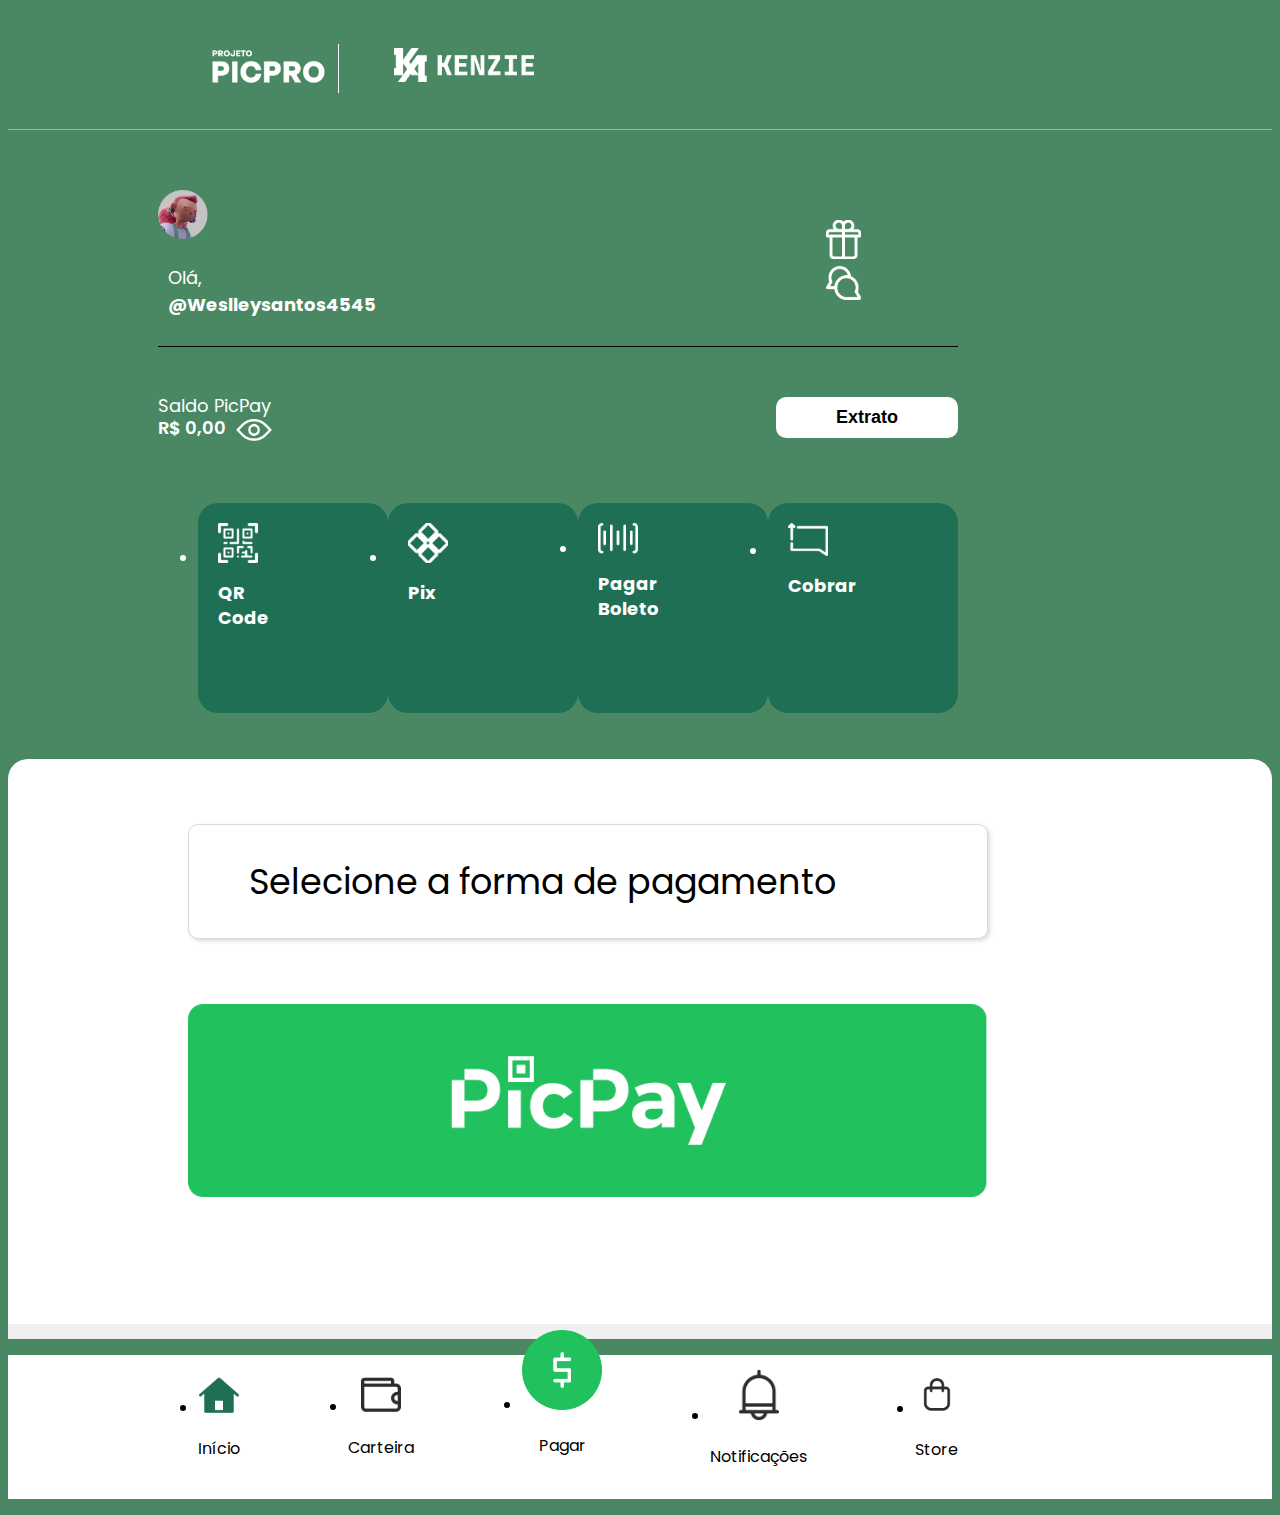
==== commit 5bfb1e4d: "Update index.html" ====
--- a/index.html
+++ b/index.html
@@ -31,12 +31,14 @@
             <section class="secaoDetalhesConta">
                 <div class="container">
                     <div class="secaoDetalhesConta_sobreUsuario">
-                        <img src="assets/img/usuario.png" alt="Ícone do usuario">
-                        <p>Olá, <strong>@Weslleysantos4545</strong></p>
+                        <div class="secaoDetalhesConta_sobreUsuario_nome">
+                            <img src="assets/img/usuario.png" alt="Ícone do usuario">
+                            <p>Olá, <strong>@Weslleysantos4545</strong></p>
+                        </div>  
+
                         <div class="ImgUsuario">
+
                             <img src="assets/img/presente.png" alt="presente">
-                        </div>
-                        <div class="ImgUsuario2">
                             <img src="assets/img/chat.png" alt="chat">
                         </div>
                         
--- a/assets/css/style.css
+++ b/assets/css/style.css
@@ -150,6 +150,18 @@
     border-radius: 20px 20px 0 0;
     border-bottom: 15px solid #f0f0f0;
     padding: 30px;
+    min-height: 450px;
+   
+}
+
+.secaoTransacao .container div{
+    display: none;
+
+}
+
+.secaoTransacao .container div.mostrar{
+    display: block;
+
 }
 
 .secaoTransacao_avisoSelecao p{
